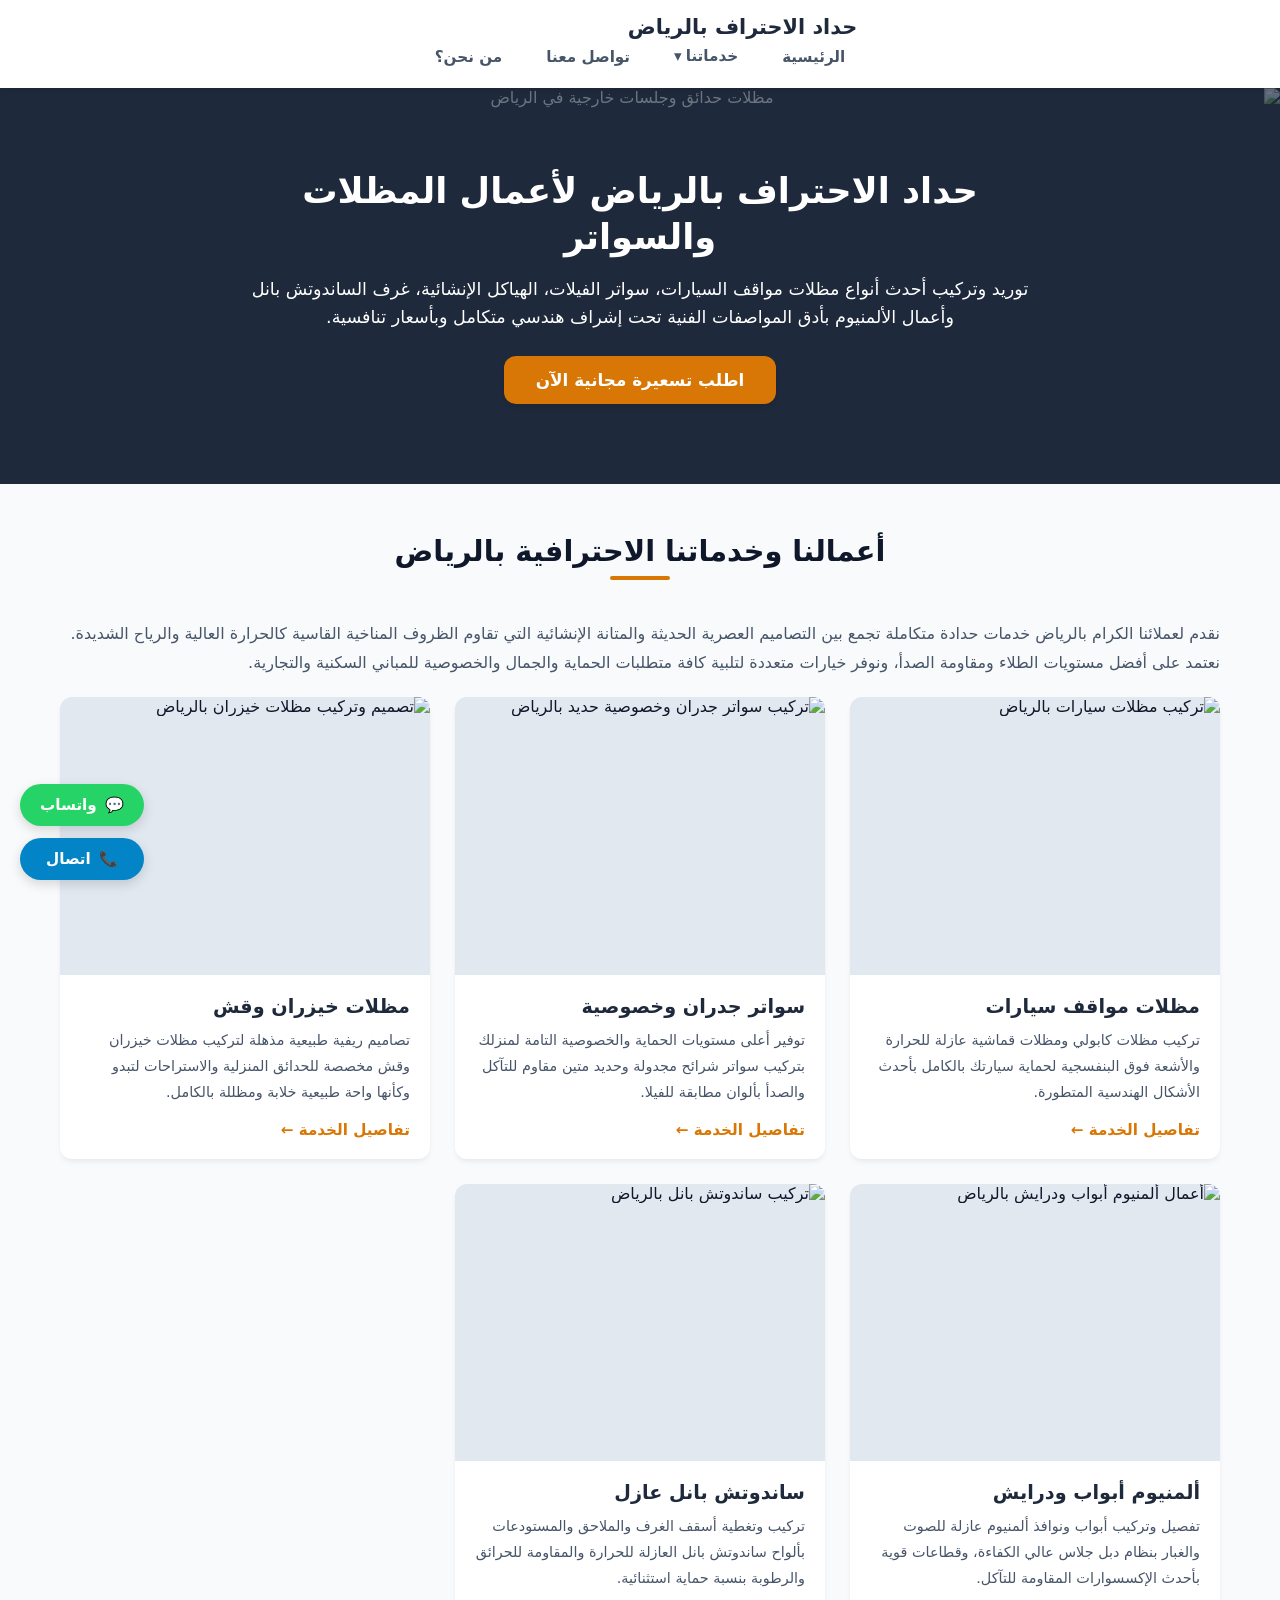
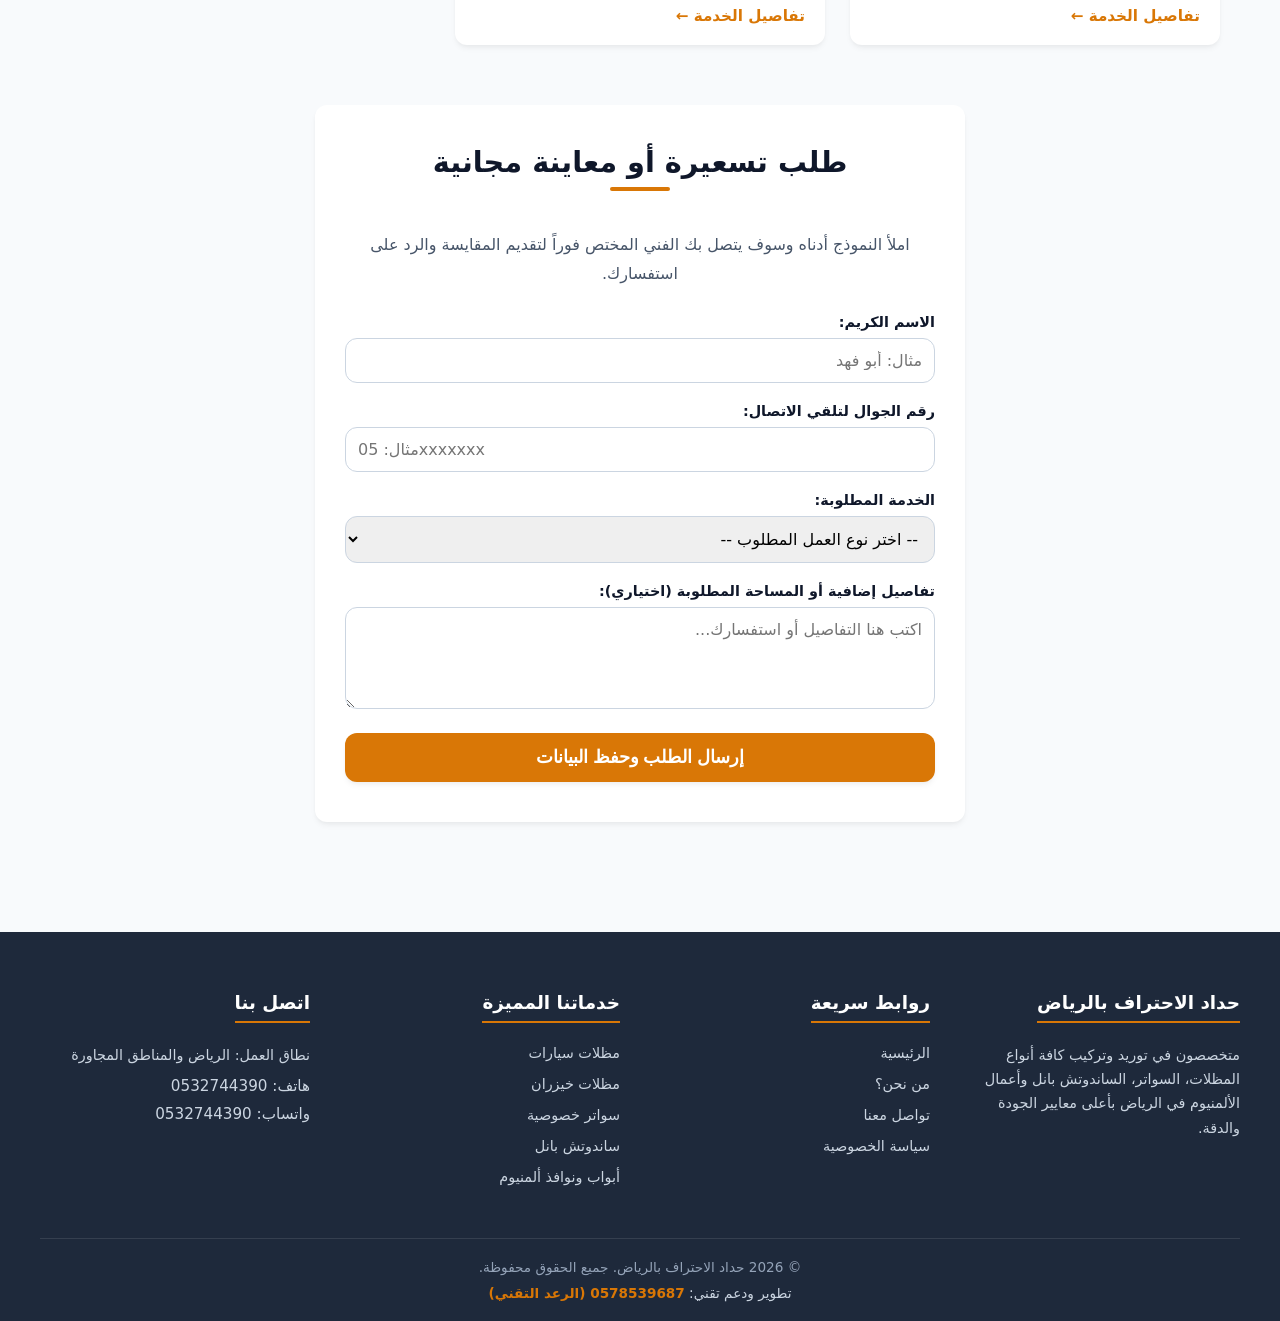
==== index.html @ 446ab814 "Add initial HTML structure for the website" ====
<!DOCTYPE html>
<html lang="ar" dir="rtl">
<head>
  <meta charset="UTF-8">
  <meta name="viewport" content="width=device-width, initial-scale=1.0">
  <title>حداد مظلات وسواتر بالرياض | حداد الاحتراف 0532744390</title>
  <meta name="description" content="ورشة حدادة ممتازة بالرياض لتركيب مظلات مواقف سيارات، سواتر منزلية خصوصية، غرف ساندوتش بانل عازلة، مظلات خيزران، وأبواب ونوافذ ألمنيوم بأعلى دقة وأفضل سعر.">
  <meta name="keywords" content="حداد الرياض، مظلات سيارات الرياض، سواتر حديد، ساندوتش بانل، مظلات خيزران، ألمنيوم أبواب ودرايش">
  <link rel="canonical" href="https://username.github.io/repo/index.html">

  <!-- Open Graph / Facebook / WhatsApp Preview -->
  <meta property="og:type" content="website">
  <meta property="og:url" content="https://username.github.io/repo/index.html">
  <meta property="og:title" content="حداد مظلات وسواتر بالرياض | حداد الاحتراف">
  <meta property="og:description" content="أفضل أعمال الحدادة والمظلات والسواتر والساندوتش بانل والألمنيوم بالرياض. جودة عالية ودقة في التنفيذ.">
  <meta property="og:image" content="https://blogger.googleusercontent.com/img/b/R29vZ2xl/AVvXsEicVcRnJ5tHE3HrqA3tZCUbgij1y0FhavCdJb2UL4YnWi7yUu3G5_tFubu9t6LJ2hLo9Jod3-TZfb2cmRbkGDurKvfjVVYWJlJoYGZ9ee7MnBGXQr-aZbkO-k1EHpmfOKwNwZyV38rxga_sb0aejjXDEgnIMYjsKr5zSPOZnA66pkUMCO7olOtJZHOkECM/s1200-rw/WhatsApp%20Image%202026-05-04%20at%201.09.10%20AM%20%281%29.jpeg">

  <!-- Main StyleSheet -->
  <link rel="stylesheet" href="style.css">

  <!-- LocalBusiness Schema (JSON-LD) -->
  <script type="application/ld+json">
  {
    "@context": "https://schema.org",
    "@type": "LocalBusiness",
    "name": "حداد الاحتراف بالرياض",
    "image": "https://blogger.googleusercontent.com/img/b/R29vZ2xl/AVvXsEicVcRnJ5tHE3HrqA3tZCUbgij1y0FhavCdJb2UL4YnWi7yUu3G5_tFubu9t6LJ2hLo9Jod3-TZfb2cmRbkGDurKvfjVVYWJlJoYGZ9ee7MnBGXQr-aZbkO-k1EHpmfOKwNwZyV38rxga_sb0aejjXDEgnIMYjsKr5zSPOZnA66pkUMCO7olOtJZHOkECM/s1200-rw/WhatsApp%20Image%202026-05-04%20at%201.09.10%20AM%20%281%29.jpeg",
    "telephone": "+966532744390",
    "priceRange": "$$",
    "address": {
      "@type": "PostalAddress",
      "addressLocality": "الرياض",
      "addressRegion": "منطقة الرياض",
      "addressCountry": "SA"
    },
    "geo": {
      "@type": "GeoCoordinates",
      "latitude": "24.7136",
      "longitude": "46.6753"
    },
    "areaServed": {
      "@type": "AdministrativeArea",
      "name": "الرياض"
    }
  }
  </script>
</head>
<body>

  <!-- Dynamic Header Area -->
  <header id="globalHeader"></header>

  <!-- Hero Banner Area -->
  <section class="hero-section" aria-label="مقدمة الموقع">
    <img src="https://blogger.googleusercontent.com/img/b/R29vZ2xl/AVvXsEicVcRnJ5tHE3HrqA3tZCUbgij1y0FhavCdJb2UL4YnWi7yUu3G5_tFubu9t6LJ2hLo9Jod3-TZfb2cmRbkGDurKvfjVVYWJlJoYGZ9ee7MnBGXQr-aZbkO-k1EHpmfOKwNwZyV38rxga_sb0aejjXDEgnIMYjsKr5zSPOZnA66pkUMCO7olOtJZHOkECM/s1200-rw/WhatsApp%20Image%202026-05-04%20at%201.09.10%20AM%20%281%29.jpeg" 
         alt="مظلات حدائق وجلسات خارجية في الرياض" 
         class="hero-bg" 
         width="1200" 
         height="600" 
         loading="eager">
    <div class="hero-content">
      <h1>حداد الاحتراف بالرياض لأعمال المظلات والسواتر</h1>
      <p>توريد وتركيب أحدث أنواع مظلات مواقف السيارات، سواتر الفيلات، الهياكل الإنشائية، غرف الساندوتش بانل وأعمال الألمنيوم بأدق المواصفات الفنية تحت إشراف هندسي متكامل وبأسعار تنافسية.</p>
      <a href="tel:0532744390" class="btn-primary" aria-label="اتصل بنا الآن للاستشارة المجانية">اطلب تسعيرة مجانية الآن</a>
    </div>
  </section>

  <!-- Main Page Content wrapper -->
  <main>
    <section aria-label="نبذة عن الخدمات">
      <h2 class="section-title">أعمالنا وخدماتنا الاحترافية بالرياض</h2>
      <p>نقدم لعملائنا الكرام بالرياض خدمات حدادة متكاملة تجمع بين التصاميم العصرية الحديثة والمتانة الإنشائية التي تقاوم الظروف المناخية القاسية كالحرارة العالية والرياح الشديدة. نعتمد على أفضل مستويات الطلاء ومقاومة الصدأ، ونوفر خيارات متعددة لتلبية كافة متطلبات الحماية والجمال والخصوصية للمباني السكنية والتجارية.</p>

      <!-- Services Grid Cards Map with Optimized Blogger Images (s800-rw WebP) -->
      <div class="grid-layout">
        
        <!-- Card 1: مظلات سيارات -->
        <article class="card">
          <div class="card-img-wrapper">
            <img src="https://blogger.googleusercontent.com/img/b/R29vZ2xl/AVvXsEgsOG2KDYG-My3yoOGenmD4yxMUEUgZ1ZJBaYxWRZS_DFXNjqT_b5rqPu75Rm_0cSB8e-st9qBF-ctsffbCn-qYE8DgkbH2OnBVKuwOePxWJuflEyHG7mo7s3HxYrCEf5y0KagaCpmiGTs6b3q4PUy1lE4o3eP8G-5dgCKanQKdhTTRZmmGI4h8K5Bmr-s/s800-rw/IMG-20231016-WA0030.jpg" 
                 alt="تركيب مظلات سيارات بالرياض" 
                 width="400" 
                 height="300" 
                 loading="lazy">
          </div>
          <div class="card-content">
            <h3>مظلات مواقف سيارات</h3>
            <p>تركيب مظلات كابولي ومظلات قماشية عازلة للحرارة والأشعة فوق البنفسجية لحماية سيارتك بالكامل بأحدث الأشكال الهندسية المتطورة.</p>
            <a href="car-parking-umbrellas.html" class="card-link" aria-label="المزيد عن مظلات مواقف السيارات">تفاصيل الخدمة &larr;</a>
          </div>
        </article>

        <!-- Card 2: سواتر حديد وخصوصية -->
        <article class="card">
          <div class="card-img-wrapper">
            <img src="https://blogger.googleusercontent.com/img/b/R29vZ2xl/AVvXsEhgM2WPPKMDNv37hw3mL-udqmKG1d6dh7rwqcCAPONHyM6bBms2x4NbfPhng1o5jCt8JAfkmoWNdZaeef60w6U12tWw9ynE0mdtoCbKHDIbgFN4NThIsa0pxPaDZ0SHs8HU3d7FHqGkcPeiRfI5ZRQvuTK7RxPDLirE3Wzg5KVnKbLUecMHrNzKFQ0bmac/s800-rw/IMG-20240222-WA0014.jpg" 
                 alt="تركيب سواتر جدران وخصوصية حديد بالرياض" 
                 width="400" 
                 height="300" 
                 loading="lazy">
          </div>
          <div class="card-content">
            <h3>سواتر جدران وخصوصية</h3>
            <p>توفير أعلى مستويات الحماية والخصوصية التامة لمنزلك بتركيب سواتر شرائح مجدولة وحديد متين مقاوم للتآكل والصدأ بألوان مطابقة للفيلا.</p>
            <a href="privacy-screens.html" class="card-link" aria-label="المزيد عن سواتر الجدران والخصوصية">تفاصيل الخدمة &larr;</a>
          </div>
        </article>

        <!-- Card 3: مظلات خيزران وبامبو -->
        <article class="card">
          <div class="card-img-wrapper">
            <img src="https://blogger.googleusercontent.com/img/b/R29vZ2xl/AVvXsEgpVfq5UuMhTrULUQUpwA9gxWo9zAmYrx2qrElhZuFL52GCiTVXMhS9F68ogAY4T62QJyxoZgCpGjmgAbVZjIF8830IJr5sF-yh31b9zqTzztRUeMrxODHwAsYSbGialBe2vZNm5Xvv8FCHBjjnw4jqGXFvhKkSPDG6uTeIBE83DdNkCyxyP1JR1EcozgI/s800-rw/WhatsApp%20Image%202025-12-26%20at%209.45.29%20PM%20%282%29.jpeg" 
                 alt="تصميم وتركيب مظلات خيزران بالرياض" 
                 width="400" 
                 height="300" 
                 loading="lazy">
          </div>
          <div class="card-content">
            <h3>مظلات خيزران وقش</h3>
            <p>تصاميم ريفية طبيعية مذهلة لتركيب مظلات خيزران وقش مخصصة للحدائق المنزلية والاستراحات لتبدو وكأنها واحة طبيعية خلابة ومظللة بالكامل.</p>
            <a href="bamboo-umbrellas.html" class="card-link" aria-label="المزيد عن مظلات الخيزران">تفاصيل الخدمة &larr;</a>
          </div>
        </article>

        <!-- Card 4: ألمنيوم أبواب ودرايش -->
        <article class="card">
          <div class="card-img-wrapper">
            <img src="https://blogger.googleusercontent.com/img/b/R29vZ2xl/AVvXsEgmuuxu_-iEcEg0m6veh1oiq-Gb68wEpZnzvLpC6vJ9zIz-7Rhgjln4-zQSe80Zgrz5UjVthtm46RscLy9PThNTOiXf5cCOxIJimc7wq4JcGBlMiwSAwQfnSN9jXsQgUvXhxGcgRUNc4cTgpUT3QCYogJl_YtGLjvy-xBuJEmIyALCQQo_92i1w0fCISsk/s800-rw/alamonimg1.jpeg" 
                 alt="أعمال ألمنيوم أبواب ودرايش بالرياض" 
                 width="400" 
                 height="300" 
                 loading="lazy">
          </div>
          <div class="card-content">
            <h3>ألمنيوم أبواب ودرايش</h3>
            <p>تفصيل وتركيب أبواب ونوافذ ألمنيوم عازلة للصوت والغبار بنظام دبل جلاس عالي الكفاءة، وقطاعات قوية بأحدث الإكسسوارات المقاومة للتآكل.</p>
            <a href="aluminum-doors-windows.html" class="card-link" aria-label="المزيد عن أعمال الألمنيوم">تفاصيل الخدمة &larr;</a>
          </div>
        </article>

        <!-- Card 5: ساندوتش بانل -->
        <article class="card">
          <div class="card-img-wrapper">
            <img src="https://blogger.googleusercontent.com/img/b/R29vZ2xl/AVvXsEgk03-GDNuICiljSDwaT3OKoVbAMExl_iCqKQ_Z-aDEYs0TupTNFM9AUi-T0q_xCh_bl30jGchKPZ_LKAewGxy-HQYjOXhjCt32ldJU0NkeJlNmvJuue7tXcrmZZA_liWxnJHEqE8Z-HrUKe5ZWumR08wIZtywTozpnNSmkLwpx5j_sv13Vqhum53deBrQ/s800-rw/00000637-PHOTO-2021-04-16-14-01-17.jpg" 
                 alt="تركيب ساندوتش بانل بالرياض" 
                 width="400" 
                 height="300" 
                 loading="lazy">
          </div>
          <div class="card-content">
            <h3>ساندوتش بانل عازل</h3>
            <p>تركيب وتغطية أسقف الغرف والملاحق والمستودعات بألواح ساندوتش بانل العازلة للحرارة والمقاومة للحرائق والرطوبة بنسبة حماية استثنائية.</p>
            <a href="sandwich-panels.html" class="card-link" aria-label="المزيد عن ساندوتش بانل">تفاصيل الخدمة &larr;</a>
          </div>
        </article>

      </div>
    </section>

    <!-- Web3Forms Highly Accessible Interactive Conversion Lead Form -->
    <section class="form-section" aria-label="اتصل بنا">
      <h2 class="section-title">طلب تسعيرة أو معاينة مجانية</h2>
      <p style="text-align: center; margin-bottom: 25px;">املأ النموذج أدناه وسوف يتصل بك الفني المختص فوراً لتقديم المقايسة والرد على استفسارك.</p>
      
      <form class="contact-form-element" action="https://api.web3forms.com/submit" method="POST">
        <!-- Hidden access key auto-injected by Centralized Controller if missing -->
        <input type="hidden" name="access_key" value="532744390">
        <input type="hidden" name="subject" value="طلب معاينة جديد من موقع حداد الاحتراف">
        <input type="checkbox" name="botcheck" class="hidden-field" style="display: none;">

        <div class="form-group">
          <label for="userName">الاسم الكريم:</label>
          <input type="text" id="userName" name="name" class="form-control" placeholder="مثال: أبو فهد" required aria-required="true">
        </div>

        <div class="form-group">
          <label for="userPhone">رقم الجوال لتلقي الاتصال:</label>
          <input type="tel" id="userPhone" name="phone" class="form-control" placeholder="مثال: 05xxxxxxx" required aria-required="true" pattern="^(05|009665|9665)([0-9]{8})$">
        </div>

        <div class="form-group">
          <label for="serviceType">الخدمة المطلوبة:</label>
          <select id="serviceType" name="service" class="form-control" required aria-required="true">
            <option value="" disabled selected>-- اختر نوع العمل المطلوب --</option>
            <option value="مظلات سيارات">مظلات مواقف سيارات</option>
            <option value="مظلات خيزران">مظلات خيزران وقش</option>
            <option value="سواتر خصوصية">سواتر جدران وخصوصية</option>
            <option value="ألمنيوم">ألمنيوم أبواب ودرايش</option>
            <option value="ساندوتش بانل">ساندوتش بانل عازل</option>
            <option value="أخرى">أعمال حدادة أخرى</option>
          </select>
        </div>

        <div class="form-group">
          <label for="userMessage">تفاصيل إضافية أو المساحة المطلوبة (اختياري):</label>
          <textarea id="userMessage" name="message" class="form-control" rows="4" placeholder="اكتب هنا التفاصيل أو استفسارك..."></textarea>
        </div>

        <button type="submit" class="btn-submit">إرسال الطلب وحفظ البيانات</button>
      </form>
    </section>
  </main>

  <!-- Dynamic Footer Area -->
  <div id="globalFooter"></div>

  <!-- Dynamic Centralized JavaScript Controller -->
  <script src="script.js"></script>
</body>
</html>
---- style.css ----
/* --- CSS VARIABLES & THEME SETUP (Slate & Gold Metal Theme) --- */
:root {
  --primary-color: #1e293b;   /* رمادي حديدي داكن وراقي */
  --secondary-color: #d97706; /* لون أمبر ذهبي دافئ للتحويلات والأزرار التفاعلية */
  --dark-color: #0f172a;      /* لون النصوص الأساسي الداكن */
  --light-color: #f8fafc;     /* الخلفية الفاتحة المريحة للعين */
  --white: #ffffff;
  --text-gray: #475569;
  --transition-fast: 0.25s ease-in-out;
  --border-radius: 12px;
  --box-shadow: 0 4px 6px -1px rgba(0, 0, 0, 0.05), 0 2px 4px -1px rgba(0, 0, 0, 0.03);
}

/* --- BASE STYLE & RESET --- */
* {
  box-sizing: border-box;
  margin: 0;
  padding: 0;
}

html {
  scroll-behavior: smooth;
  font-family: system-ui, -apple-system, BlinkMacSystemFont, "Segoe UI", Roboto, "Helvetica Neue", Arial, sans-serif;
  direction: rtl;
  background-color: var(--light-color);
  color: var(--dark-color);
}

/* --- CLS PREVENTION (حجز مساحة الهيدر لفتح الصفحة مسبقة الارتفاع) --- */
#globalHeader {
  display: block;
  min-height: 75px; 
  background-color: var(--white);
  box-shadow: var(--box-shadow);
  position: sticky;
  top: 0;
  z-index: 1000;
}

/* --- NAVIGATION BAR --- */
.nav-bar {
  display: flex;
  align-items: center;
  justify-content: space-around;
  padding: 15px 20px;
  max-width: 1200px;
  margin: 0 auto;
}

.nav-logo {
  font-size: 1.3rem;
  font-weight: 800;
  color: var(--primary-color);
  text-decoration: none;
  white-space: nowrap;
}

/* NAVIGATION LINKS */
.nav-links {
  display: flex;
  list-style: none;
  gap: 20px;
  align-items: center;
}

.nav-links a {
  text-decoration: none;
  color: var(--text-gray);
  font-weight: 600;
  font-size: 0.95rem;
  transition: color var(--transition-fast);
  padding: 8px 12px;
}

.nav-links a:hover,
.nav-links a:focus {
  color: var(--secondary-color);
}

/* Hamburger menu button for mobile rendering */
.menu-toggle {
  display: none;
  flex-direction: column;
  justify-content: space-between;
  width: 24px;
  height: 18px;
  background: transparent;
  border: none;
  cursor: pointer;
  padding: 0;
}

.menu-toggle .bar {
  width: 100%;
  height: 3px;
  background-color: var(--primary-color);
  border-radius: 2px;
  transition: all var(--transition-fast);
}

/* --- ACCESSIBLE DROPDOWN --- */
.dropdown {
  position: relative;
}

.dropdown-trigger {
  background: transparent;
  border: none;
  font-family: inherit;
  font-size: 0.95rem;
  font-weight: 600;
  color: var(--text-gray);
  cursor: pointer;
  padding: 8px 12px;
  display: flex;
  align-items: center;
  gap: 4px;
}

.dropdown-trigger:hover,
.dropdown-trigger:focus {
  color: var(--secondary-color);
}

.dropdown-content {
  display: none;
  position: absolute !important;
  top: 100%;
  right: 0 !important;
  left: auto !important;
  background-color: var(--white);
  min-width: 220px;
  box-shadow: 0 10px 15px -3px rgba(0, 0, 0, 0.1);
  border-radius: var(--border-radius);
  z-index: 1010;
  list-style: none;
  padding: 8px 0;
  border: 1px solid rgba(0, 0, 0, 0.05);
}

.dropdown-content li a {
  display: block;
  padding: 10px 16px;
  color: var(--dark-color);
  font-size: 0.9rem;
  transition: background var(--transition-fast);
}

.dropdown-content li a:hover {
  background-color: var(--light-color);
  color: var(--secondary-color);
}

/* --- HERO BANNER --- */
.hero-section {
  position: relative;
  background-color: var(--primary-color);
  color: var(--white);
  padding: 80px 20px;
  text-align: center;
  overflow: hidden;
}

.hero-bg {
  position: absolute;
  top: 0;
  left: 0;
  width: 100%;
  height: 100%;
  object-fit: cover;
  opacity: 0.35;
  z-index: 1;
}

.hero-content {
  position: relative;
  z-index: 2;
  max-width: 800px;
  margin: 0 auto;
}

.hero-content h1 {
  font-size: 2.2rem;
  font-weight: 800;
  margin-bottom: 15px;
  line-height: 1.3;
}

.hero-content p {
  font-size: 1.1rem;
  line-height: 1.6;
  margin-bottom: 25px;
}

/* --- BUTTONS --- */
.btn-primary {
  display: inline-block;
  background-color: var(--secondary-color);
  color: var(--white);
  padding: 14px 32px;
  border-radius: var(--border-radius);
  text-decoration: none;
  font-weight: bold;
  font-size: 1.05rem;
  box-shadow: var(--box-shadow);
  transition: transform var(--transition-fast), background var(--transition-fast);
}

.btn-primary:hover {
  background-color: #b45309;
  transform: translateY(-2px);
}

/* --- MAIN SECTIONS LAYOUT --- */
main {
  max-width: 1200px;
  margin: 0 auto;
  padding: 50px 20px;
}

main p {
  line-height: 1.8 !important;
  color: var(--text-gray);
  margin-bottom: 15px;
}

/* --- SERVICES GALLERY & CARDS --- */
.section-title {
  text-align: center;
  font-size: 1.8rem;
  font-weight: 800;
  margin-bottom: 40px;
  position: relative;
  padding-bottom: 12px;
}

.section-title::after {
  content: '';
  position: absolute;
  bottom: 0;
  left: 50%;
  transform: translateX(-50%);
  width: 60px;
  height: 4px;
  background-color: var(--secondary-color);
  border-radius: 2px;
}

.grid-layout {
  display: grid;
  grid-template-columns: repeat(auto-fit, minmax(280px, 1fr));
  gap: 25px;
  margin-top: 20px;
}

.card {
  background-color: var(--white);
  border-radius: var(--border-radius);
  overflow: hidden;
  box-shadow: var(--box-shadow);
  transition: transform var(--transition-fast);
  display: flex;
  flex-direction: column;
}

.card:hover {
  transform: translateY(-5px);
}

.card-img-wrapper {
  width: 100%;
  aspect-ratio: 4 / 3;
  overflow: hidden;
  background-color: #e2e8f0;
}

.card img {
  width: 100%;
  height: 100%;
  object-fit: cover;
  transition: transform 0.3s ease;
}

.card:hover img {
  transform: scale(1.05);
}

.card-content {
  padding: 20px;
  flex-grow: 1;
  display: flex;
  flex-direction: column;
  justify-content: space-between;
}

.card-content h3 {
  font-size: 1.2rem;
  margin-bottom: 10px;
  color: var(--primary-color);
}

.card-content p {
  font-size: 0.9rem;
  color: var(--text-gray);
  line-height: 1.6;
  margin-bottom: 15px;
}

.card-link {
  color: var(--secondary-color);
  text-decoration: none;
  font-weight: bold;
  font-size: 0.95rem;
  align-self: flex-start;
}

.card-link:hover {
  text-decoration: underline;
}

/* --- CONVERSION CONTACT FORM --- */
.form-section {
  background-color: var(--white);
  padding: 40px 30px;
  border-radius: var(--border-radius);
  box-shadow: var(--box-shadow);
  max-width: 650px;
  margin: 60px auto 0 auto;
}

.form-group {
  margin-bottom: 20px;
}

.form-group label {
  display: block;
  font-weight: 600;
  margin-bottom: 8px;
  font-size: 0.9rem;
}

.form-control {
  width: 100%;
  padding: 12px;
  border: 1px solid #cbd5e1;
  border-radius: var(--border-radius);
  font-family: inherit;
  font-size: 1rem;
  outline: none;
  transition: border-color var(--transition-fast);
}

.form-control:focus {
  border-color: var(--secondary-color);
}

.btn-submit {
  width: 100%;
  padding: 14px;
  background-color: var(--secondary-color);
  color: var(--white);
  border: none;
  border-radius: var(--border-radius);
  font-size: 1.1rem;
  font-weight: bold;
  cursor: pointer;
  box-shadow: var(--box-shadow);
  transition: background var(--transition-fast);
}

.btn-submit:hover {
  background-color: #b45309;
}

/* --- FLOATING ACTIONS --- */
.floating-actions {
  position: fixed;
  bottom: 20px;
  left: 20px;
  display: flex;
  flex-direction: column;
  gap: 12px;
  z-index: 1000;
}

.btn-float {
  display: flex;
  align-items: center;
  justify-content: center;
  gap: 8px;
  padding: 12px 20px;
  border-radius: 50px;
  color: var(--white);
  text-decoration: none;
  font-weight: bold;
  font-size: 0.95rem;
  box-shadow: 0 4px 12px rgba(0, 0, 0, 0.15);
  transition: transform var(--transition-fast);
}

.btn-float:hover {
  transform: scale(1.05);
}

.btn-whatsapp {
  background-color: #25d366;
}

.btn-call {
  background-color: #0284c7;
}

.btn-back-to-top {
  width: 45px;
  height: 45px;
  border-radius: 50%;
  background-color: var(--primary-color);
  color: var(--white);
  border: none;
  cursor: pointer;
  display: flex;
  align-items: center;
  justify-content: center;
  font-size: 1.2rem;
  box-shadow: var(--box-shadow);
  transition: background var(--transition-fast);
}

.btn-back-to-top:hover {
  background-color: var(--secondary-color);
}

/* --- FOOTER DESIGN --- */
.site-footer {
  background-color: var(--primary-color);
  color: var(--white);
  padding: 60px 20px 20px 20px;
  margin-top: 60px;
}

.footer-container {
  max-width: 1200px;
  margin: 0 auto;
  display: grid;
  grid-template-columns: repeat(auto-fit, minmax(220px, 1fr));
  gap: 40px;
}

.footer-column h3 {
  font-size: 1.15rem;
  margin-bottom: 20px;
  border-bottom: 2px solid var(--secondary-color);
  padding-bottom: 8px;
  display: inline-block;
}

.footer-column p {
  color: #cbd5e1;
  font-size: 0.9rem;
  line-height: 1.7;
}

.footer-column ul {
  list-style: none;
}

.footer-column ul li {
  margin-bottom: 12px;
}

.footer-column ul li a {
  color: #cbd5e1;
  text-decoration: none;
  font-size: 0.9rem;
  transition: color var(--transition-fast);
}

.footer-column ul li a:hover {
  color: var(--secondary-color);
}

.footer-phone, .footer-whatsapp {
  display: block;
  color: #cbd5e1;
  text-decoration: none;
  margin-top: 10px;
  font-size: 0.95rem;
}

.footer-bottom {
  max-width: 1200px;
  margin: 40px auto 0 auto;
  padding-top: 20px;
  border-top: 1px solid rgba(255, 255, 255, 0.1);
  text-align: center;
  font-size: 0.85rem;
  color: #94a3b8;
}

.developer-text {
  margin-top: 10px;
  font-size: 0.85rem;
  color: #cbd5e1 !important; /* لون تباين واضح لتجاوز اختبارات الوصول Accessibility */
}

.developer-text a {
  color: var(--secondary-color);
  text-decoration: none;
  font-weight: bold;
}

/* --- RESPONSIVE MEDIA QUERIES (Mobile-First Override) --- */
@media (max-width: 768px) {
  .menu-toggle {
    display: flex;
  }

  .nav-links {
    display: none;
    flex-direction: column;
    position: absolute;
    top: 100%;
    left: 0;
    width: 100%;
    background-color: var(--white);
    padding: 20px;
    box-shadow: 0 10px 15px -3px rgba(0, 0, 0, 0.1);
    z-index: 999;
    gap: 15px;
  }

  .nav-links.active {
    display: flex;
  }

  .dropdown-content {
    position: static !important;
    box-shadow: none;
    border: none;
    background-color: var(--light-color);
    width: 100%;
    padding: 10px 0;
  }

  .hero-content h1 {
    font-size: 1.7rem;
  }

  .hero-content p {
    font-size: 0.95rem;
  }
}
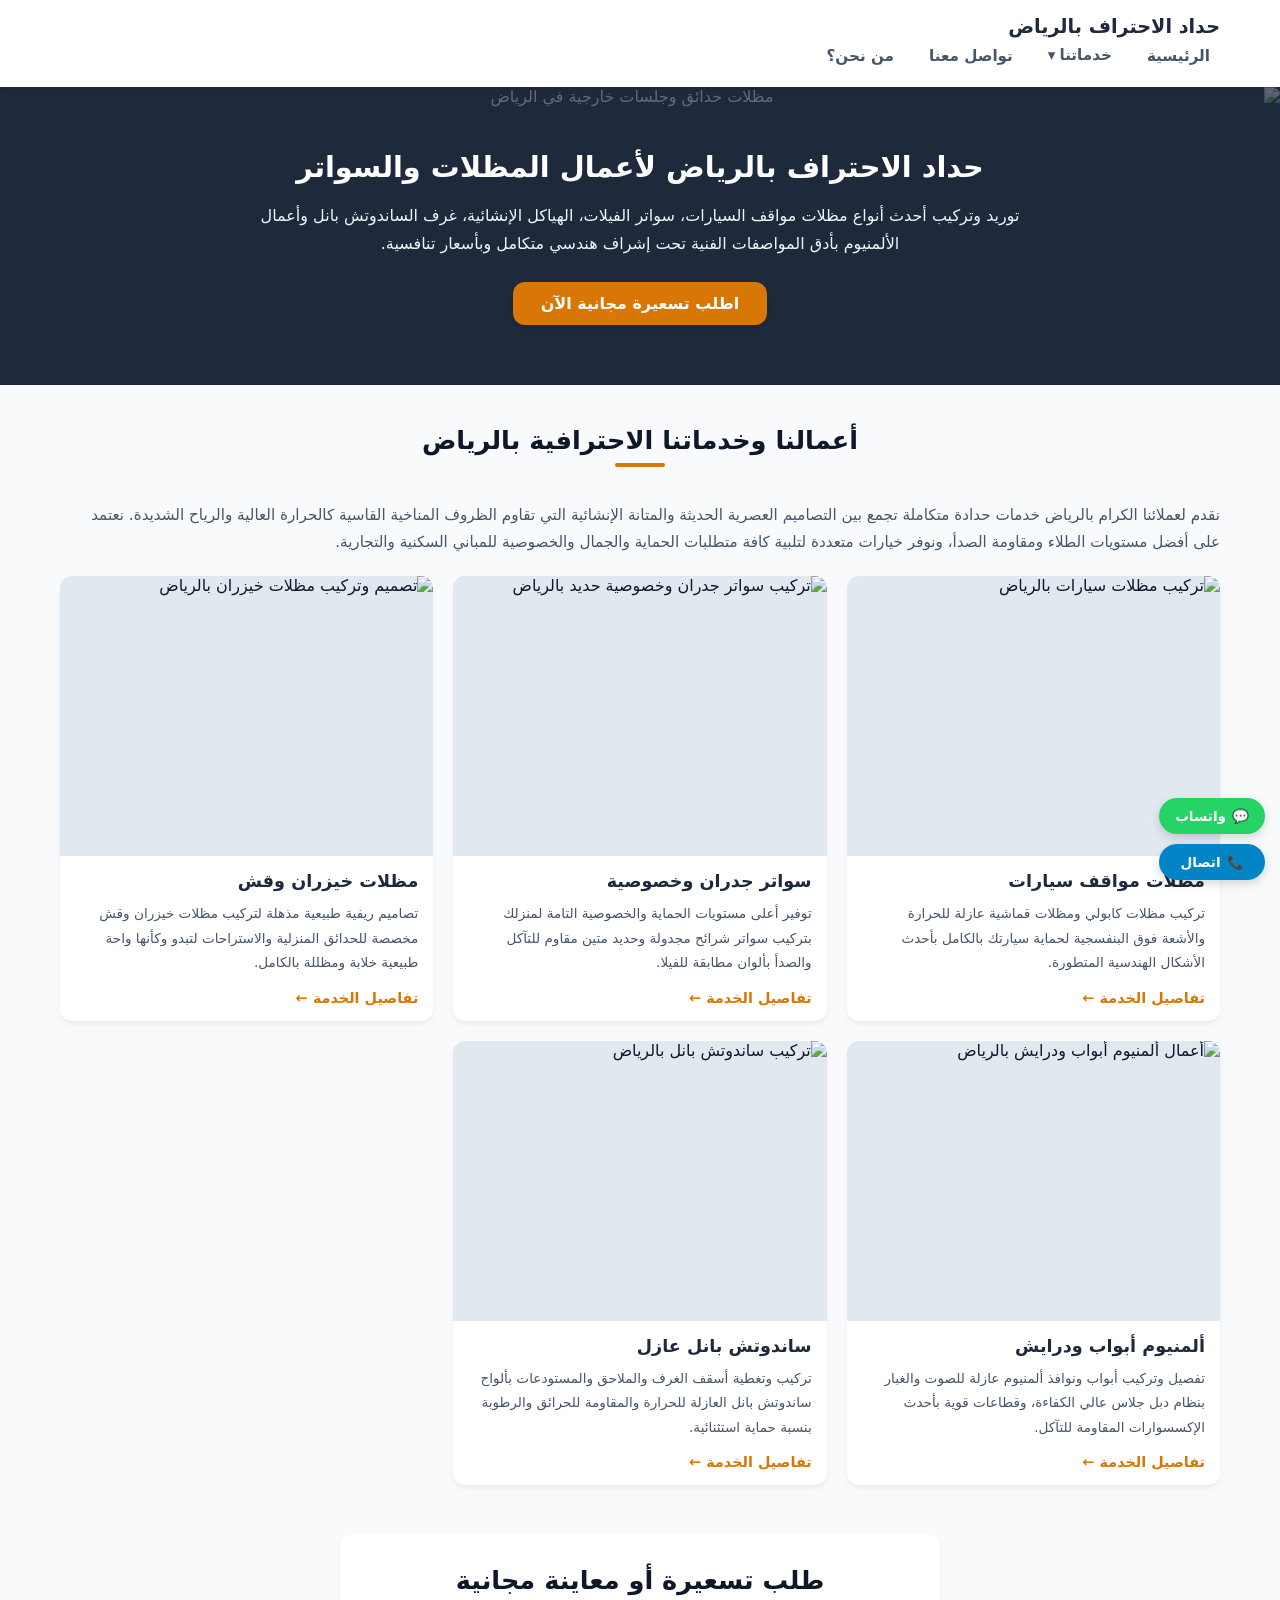
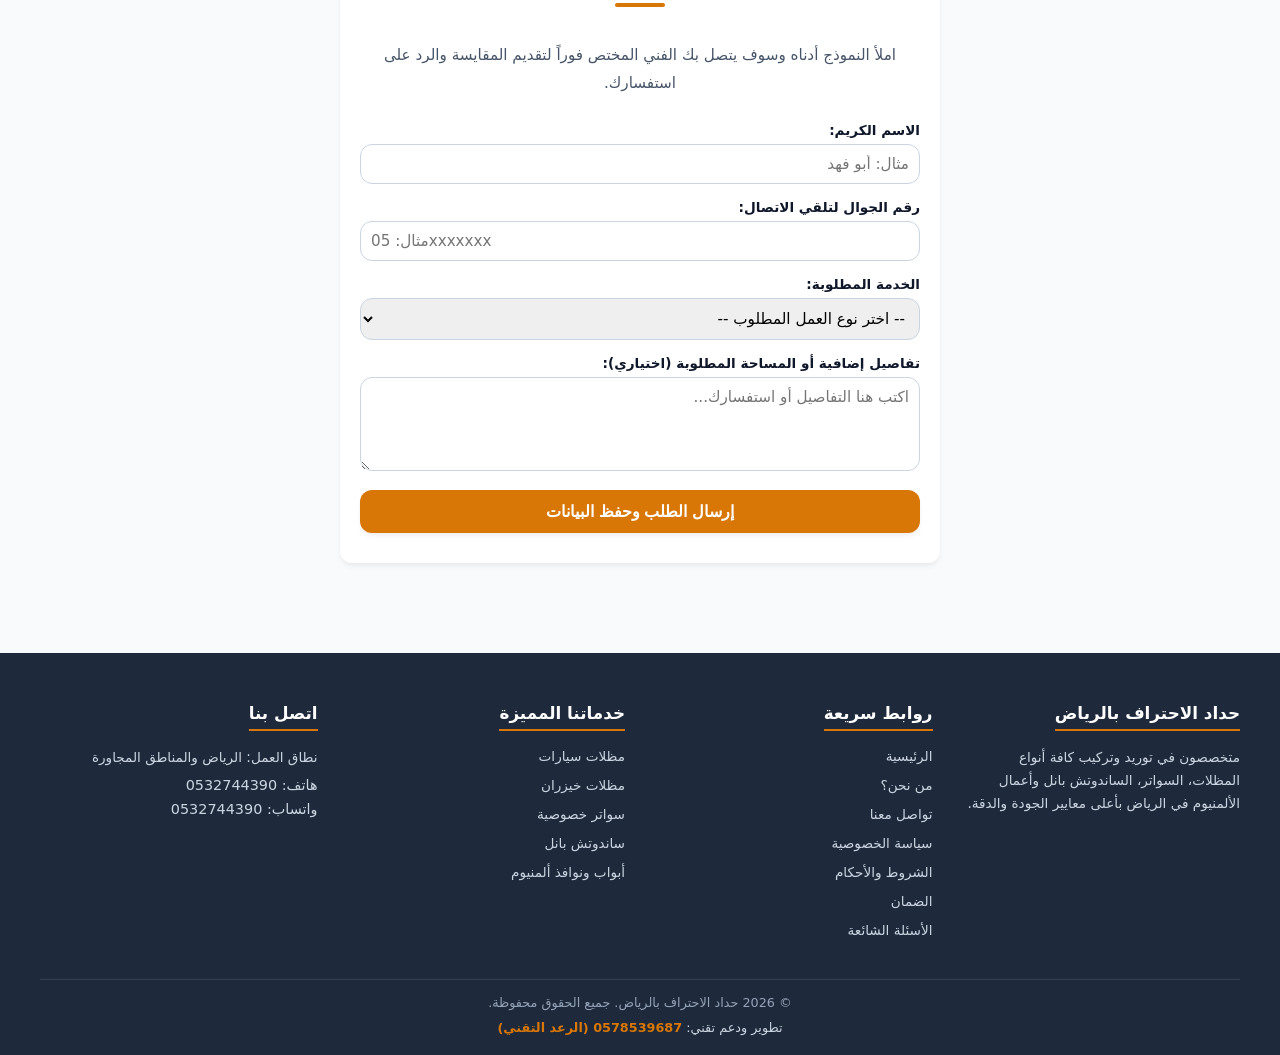
==== commit 96322185: "Update viewport meta tag and fix HTML closing tag" ====
--- a/index.html
+++ b/index.html
@@ -2,7 +2,7 @@
 <html lang="ar" dir="rtl">
 <head>
   <meta charset="UTF-8">
-  <meta name="viewport" content="width=device-width, initial-scale=1.0">
+  <meta name="viewport" content="width=device-width, initial-scale=1.0, maximum-scale=5.0, user-scalable=yes">
   <title>حداد مظلات وسواتر بالرياض | حداد الاحتراف 0532744390</title>
   <meta name="description" content="ورشة حدادة ممتازة بالرياض لتركيب مظلات مواقف سيارات، سواتر منزلية خصوصية، غرف ساندوتش بانل عازلة، مظلات خيزران، وأبواب ونوافذ ألمنيوم بأعلى دقة وأفضل سعر.">
   <meta name="keywords" content="حداد الرياض، مظلات سيارات الرياض، سواتر حديد، ساندوتش بانل، مظلات خيزران، ألمنيوم أبواب ودرايش">
--- a/style.css
+++ b/style.css
@@ -11,22 +11,34 @@
   --box-shadow: 0 4px 6px -1px rgba(0, 0, 0, 0.05), 0 2px 4px -1px rgba(0, 0, 0, 0.03);
 }
 
-/* --- BASE STYLE & RESET --- */
+/* --- MOBILE-FIRST RESPONSIVE RESET (قواعد حاسمة لمنع التضخم والاهتزاز) --- */
 * {
   box-sizing: border-box;
   margin: 0;
   padding: 0;
 }
 
+html, body {
+  max-width: 100% !important;
+  overflow-x: hidden !important; /* يمنع أي انزياح أو ظهور شريط تمرير أفقي على الجوال */
+  -webkit-text-size-adjust: 100%; /* يمنع متصفحات آبل من تكبير الخطوط تلقائياً */
+  background-color: var(--light-color);
+  color: var(--dark-color);
+}
+
+img, video, svg {
+  max-width: 100% !important; /* إجبار الصور على البقاء داخل نطاق الشاشة مهما كان مقاسها الأصلي */
+  height: auto !important;
+  display: block;
+}
+
 html {
   scroll-behavior: smooth;
   font-family: system-ui, -apple-system, BlinkMacSystemFont, "Segoe UI", Roboto, "Helvetica Neue", Arial, sans-serif;
   direction: rtl;
-  background-color: var(--light-color);
-  color: var(--dark-color);
-}
-
-/* --- CLS PREVENTION (حجز مساحة الهيدر لفتح الصفحة مسبقة الارتفاع) --- */
+}
+
+/* --- CLS PREVENTION & HEADER --- */
 #globalHeader {
   display: block;
   min-height: 75px; 
@@ -35,20 +47,22 @@
   position: sticky;
   top: 0;
   z-index: 1000;
+  width: 100%;
 }
 
 /* --- NAVIGATION BAR --- */
 .nav-bar {
   display: flex;
   align-items: center;
-  justify-content: space-around;
+  justify-content: space-between;
   padding: 15px 20px;
   max-width: 1200px;
   margin: 0 auto;
+  width: 100%;
 }
 
 .nav-logo {
-  font-size: 1.3rem;
+  font-size: 1.2rem;
   font-weight: 800;
   color: var(--primary-color);
   text-decoration: none;
@@ -59,7 +73,7 @@
 .nav-links {
   display: flex;
   list-style: none;
-  gap: 20px;
+  gap: 15px;
   align-items: center;
 }
 
@@ -69,7 +83,7 @@
   font-weight: 600;
   font-size: 0.95rem;
   transition: color var(--transition-fast);
-  padding: 8px 12px;
+  padding: 8px 10px;
 }
 
 .nav-links a:hover,
@@ -88,6 +102,7 @@
   border: none;
   cursor: pointer;
   padding: 0;
+  z-index: 1001;
 }
 
 .menu-toggle .bar {
@@ -111,7 +126,7 @@
   font-weight: 600;
   color: var(--text-gray);
   cursor: pointer;
-  padding: 8px 12px;
+  padding: 8px 10px;
   display: flex;
   align-items: center;
   gap: 4px;
@@ -129,7 +144,7 @@
   right: 0 !important;
   left: auto !important;
   background-color: var(--white);
-  min-width: 220px;
+  min-width: 200px;
   box-shadow: 0 10px 15px -3px rgba(0, 0, 0, 0.1);
   border-radius: var(--border-radius);
   z-index: 1010;
@@ -156,19 +171,20 @@
   position: relative;
   background-color: var(--primary-color);
   color: var(--white);
-  padding: 80px 20px;
+  padding: 60px 20px;
   text-align: center;
   overflow: hidden;
+  width: 100%;
 }
 
 .hero-bg {
   position: absolute;
   top: 0;
   left: 0;
-  width: 100%;
-  height: 100%;
+  width: 100% !important;
+  height: 100% !important;
   object-fit: cover;
-  opacity: 0.35;
+  opacity: 0.3;
   z-index: 1;
 }
 
@@ -180,16 +196,17 @@
 }
 
 .hero-content h1 {
-  font-size: 2.2rem;
+  font-size: 1.8rem;
   font-weight: 800;
   margin-bottom: 15px;
-  line-height: 1.3;
+  line-height: 1.4;
 }
 
 .hero-content p {
-  font-size: 1.1rem;
-  line-height: 1.6;
+  font-size: 1rem;
+  line-height: 1.7;
   margin-bottom: 25px;
+  color: #f1f5f9;
 }
 
 /* --- BUTTONS --- */
@@ -197,11 +214,11 @@
   display: inline-block;
   background-color: var(--secondary-color);
   color: var(--white);
-  padding: 14px 32px;
+  padding: 12px 28px;
   border-radius: var(--border-radius);
   text-decoration: none;
   font-weight: bold;
-  font-size: 1.05rem;
+  font-size: 1rem;
   box-shadow: var(--box-shadow);
   transition: transform var(--transition-fast), background var(--transition-fast);
 }
@@ -215,21 +232,23 @@
 main {
   max-width: 1200px;
   margin: 0 auto;
-  padding: 50px 20px;
+  padding: 40px 20px;
+  width: 100%;
 }
 
 main p {
   line-height: 1.8 !important;
   color: var(--text-gray);
   margin-bottom: 15px;
+  font-size: 0.95rem;
 }
 
 /* --- SERVICES GALLERY & CARDS --- */
 .section-title {
   text-align: center;
-  font-size: 1.8rem;
+  font-size: 1.6rem;
   font-weight: 800;
-  margin-bottom: 40px;
+  margin-bottom: 35px;
   position: relative;
   padding-bottom: 12px;
 }
@@ -240,7 +259,7 @@
   bottom: 0;
   left: 50%;
   transform: translateX(-50%);
-  width: 60px;
+  width: 50px;
   height: 4px;
   background-color: var(--secondary-color);
   border-radius: 2px;
@@ -249,8 +268,9 @@
 .grid-layout {
   display: grid;
   grid-template-columns: repeat(auto-fit, minmax(280px, 1fr));
-  gap: 25px;
+  gap: 20px;
   margin-top: 20px;
+  width: 100%;
 }
 
 .card {
@@ -261,6 +281,7 @@
   transition: transform var(--transition-fast);
   display: flex;
   flex-direction: column;
+  width: 100%;
 }
 
 .card:hover {
@@ -275,18 +296,14 @@
 }
 
 .card img {
-  width: 100%;
-  height: 100%;
+  width: 100% !important;
+  height: 100% !important;
   object-fit: cover;
   transition: transform 0.3s ease;
 }
 
-.card:hover img {
-  transform: scale(1.05);
-}
-
 .card-content {
-  padding: 20px;
+  padding: 15px;
   flex-grow: 1;
   display: flex;
   flex-direction: column;
@@ -294,13 +311,13 @@
 }
 
 .card-content h3 {
-  font-size: 1.2rem;
+  font-size: 1.1rem;
   margin-bottom: 10px;
   color: var(--primary-color);
 }
 
 .card-content p {
-  font-size: 0.9rem;
+  font-size: 0.85rem;
   color: var(--text-gray);
   line-height: 1.6;
   margin-bottom: 15px;
@@ -310,42 +327,38 @@
   color: var(--secondary-color);
   text-decoration: none;
   font-weight: bold;
-  font-size: 0.95rem;
-  align-self: flex-start;
-}
-
-.card-link:hover {
-  text-decoration: underline;
+  font-size: 0.9rem;
 }
 
 /* --- CONVERSION CONTACT FORM --- */
 .form-section {
   background-color: var(--white);
-  padding: 40px 30px;
+  padding: 30px 20px;
   border-radius: var(--border-radius);
   box-shadow: var(--box-shadow);
-  max-width: 650px;
-  margin: 60px auto 0 auto;
+  max-width: 600px;
+  margin: 50px auto 0 auto;
+  width: 100%;
 }
 
 .form-group {
-  margin-bottom: 20px;
+  margin-bottom: 15px;
 }
 
 .form-group label {
   display: block;
   font-weight: 600;
-  margin-bottom: 8px;
-  font-size: 0.9rem;
+  margin-bottom: 6px;
+  font-size: 0.85rem;
 }
 
 .form-control {
   width: 100%;
-  padding: 12px;
+  padding: 10px;
   border: 1px solid #cbd5e1;
   border-radius: var(--border-radius);
   font-family: inherit;
-  font-size: 1rem;
+  font-size: 0.95rem;
   outline: none;
   transition: border-color var(--transition-fast);
 }
@@ -356,12 +369,12 @@
 
 .btn-submit {
   width: 100%;
-  padding: 14px;
+  padding: 12px;
   background-color: var(--secondary-color);
   color: var(--white);
   border: none;
   border-radius: var(--border-radius);
-  font-size: 1.1rem;
+  font-size: 1rem;
   font-weight: bold;
   cursor: pointer;
   box-shadow: var(--box-shadow);
@@ -372,91 +385,91 @@
   background-color: #b45309;
 }
 
-/* --- FLOATING ACTIONS --- */
+/* --- DYNAMIC INJECTED COMPONENT CONTROLS (CRITICAL OVERRIDES) --- */
+
+/* 1. Floating Actions (Fixed to the Right) */
 .floating-actions {
-  position: fixed;
-  bottom: 20px;
-  left: 20px;
-  display: flex;
-  flex-direction: column;
-  gap: 12px;
-  z-index: 1000;
+  position: fixed !important;
+  bottom: 20px !important;
+  right: 15px !important; /* تثبيت في اليمين تماماً */
+  left: auto !important;  /* إلغاء الارتكاز لليسار */
+  display: flex !important;
+  flex-direction: column !important;
+  gap: 10px !important;
+  z-index: 9999 !important;
 }
 
 .btn-float {
-  display: flex;
-  align-items: center;
-  justify-content: center;
-  gap: 8px;
-  padding: 12px 20px;
-  border-radius: 50px;
-  color: var(--white);
-  text-decoration: none;
-  font-weight: bold;
-  font-size: 0.95rem;
-  box-shadow: 0 4px 12px rgba(0, 0, 0, 0.15);
-  transition: transform var(--transition-fast);
-}
-
-.btn-float:hover {
-  transform: scale(1.05);
+  display: flex !important;
+  align-items: center !important;
+  justify-content: center !important;
+  gap: 6px !important;
+  padding: 10px 16px !important;
+  border-radius: 50px !important;
+  color: var(--white) !important;
+  text-decoration: none !important;
+  font-weight: bold !important;
+  font-size: 0.85rem !important;
+  box-shadow: 0 4px 10px rgba(0, 0, 0, 0.15) !important;
 }
 
 .btn-whatsapp {
-  background-color: #25d366;
+  background-color: #25d366 !important;
 }
 
 .btn-call {
-  background-color: #0284c7;
-}
-
+  background-color: #0284c7 !important;
+}
+
+/* 2. Back To Top Button (Fixed to the Left) */
 .btn-back-to-top {
-  width: 45px;
-  height: 45px;
-  border-radius: 50%;
-  background-color: var(--primary-color);
-  color: var(--white);
-  border: none;
-  cursor: pointer;
-  display: flex;
-  align-items: center;
-  justify-content: center;
-  font-size: 1.2rem;
-  box-shadow: var(--box-shadow);
-  transition: background var(--transition-fast);
-}
-
-.btn-back-to-top:hover {
-  background-color: var(--secondary-color);
+  position: fixed !important;
+  bottom: 20px !important;
+  left: 15px !important;  /* تثبيت في اليسار تماماً */
+  right: auto !important; /* إلغاء الارتكاز لليمين */
+  width: 40px !important;
+  height: 40px !important;
+  border-radius: 50% !important;
+  background-color: var(--primary-color) !important;
+  color: var(--white) !important;
+  border: none !important;
+  cursor: pointer !important;
+  display: none; 
+  align-items: center !important;
+  justify-content: center !important;
+  font-size: 1.1rem !important;
+  box-shadow: 0 4px 10px rgba(0, 0, 0, 0.15) !important;
+  z-index: 9999 !important;
 }
 
 /* --- FOOTER DESIGN --- */
 .site-footer {
   background-color: var(--primary-color);
   color: var(--white);
-  padding: 60px 20px 20px 20px;
-  margin-top: 60px;
+  padding: 50px 20px 20px 20px;
+  margin-top: 50px;
+  width: 100%;
 }
 
 .footer-container {
   max-width: 1200px;
   margin: 0 auto;
   display: grid;
-  grid-template-columns: repeat(auto-fit, minmax(220px, 1fr));
-  gap: 40px;
+  grid-template-columns: repeat(auto-fit, minmax(200px, 1fr));
+  gap: 30px;
 }
 
 .footer-column h3 {
-  font-size: 1.15rem;
-  margin-bottom: 20px;
+  font-size: 1.05rem;
+  margin-bottom: 15px;
   border-bottom: 2px solid var(--secondary-color);
-  padding-bottom: 8px;
+  padding-bottom: 6px;
   display: inline-block;
 }
 
 .footer-column p {
   color: #cbd5e1;
-  font-size: 0.9rem;
+  font-size: 0.85rem;
   line-height: 1.7;
 }
 
@@ -465,13 +478,13 @@
 }
 
 .footer-column ul li {
-  margin-bottom: 12px;
+  margin-bottom: 10px;
 }
 
 .footer-column ul li a {
   color: #cbd5e1;
   text-decoration: none;
-  font-size: 0.9rem;
+  font-size: 0.85rem;
   transition: color var(--transition-fast);
 }
 
@@ -483,24 +496,24 @@
   display: block;
   color: #cbd5e1;
   text-decoration: none;
-  margin-top: 10px;
-  font-size: 0.95rem;
+  margin-top: 8px;
+  font-size: 0.9rem;
 }
 
 .footer-bottom {
   max-width: 1200px;
-  margin: 40px auto 0 auto;
-  padding-top: 20px;
+  margin: 30px auto 0 auto;
+  padding-top: 15px;
   border-top: 1px solid rgba(255, 255, 255, 0.1);
   text-align: center;
-  font-size: 0.85rem;
+  font-size: 0.8rem;
   color: #94a3b8;
 }
 
 .developer-text {
   margin-top: 10px;
-  font-size: 0.85rem;
-  color: #cbd5e1 !important; /* لون تباين واضح لتجاوز اختبارات الوصول Accessibility */
+  font-size: 0.8rem;
+  color: #cbd5e1 !important;
 }
 
 .developer-text a {
@@ -509,10 +522,15 @@
   font-weight: bold;
 }
 
-/* --- RESPONSIVE MEDIA QUERIES (Mobile-First Override) --- */
+/* --- RESPONSIVE MEDIA QUERIES --- */
 @media (max-width: 768px) {
   .menu-toggle {
     display: flex;
+  }
+
+  .nav-bar {
+    justify-content: space-between;
+    padding: 15px;
   }
 
   .nav-links {
@@ -543,10 +561,10 @@
   }
 
   .hero-content h1 {
-    font-size: 1.7rem;
+    font-size: 1.4rem;
   }
 
   .hero-content p {
-    font-size: 0.95rem;
-  }
-}
+    font-size: 0.85rem;
+  }
+}
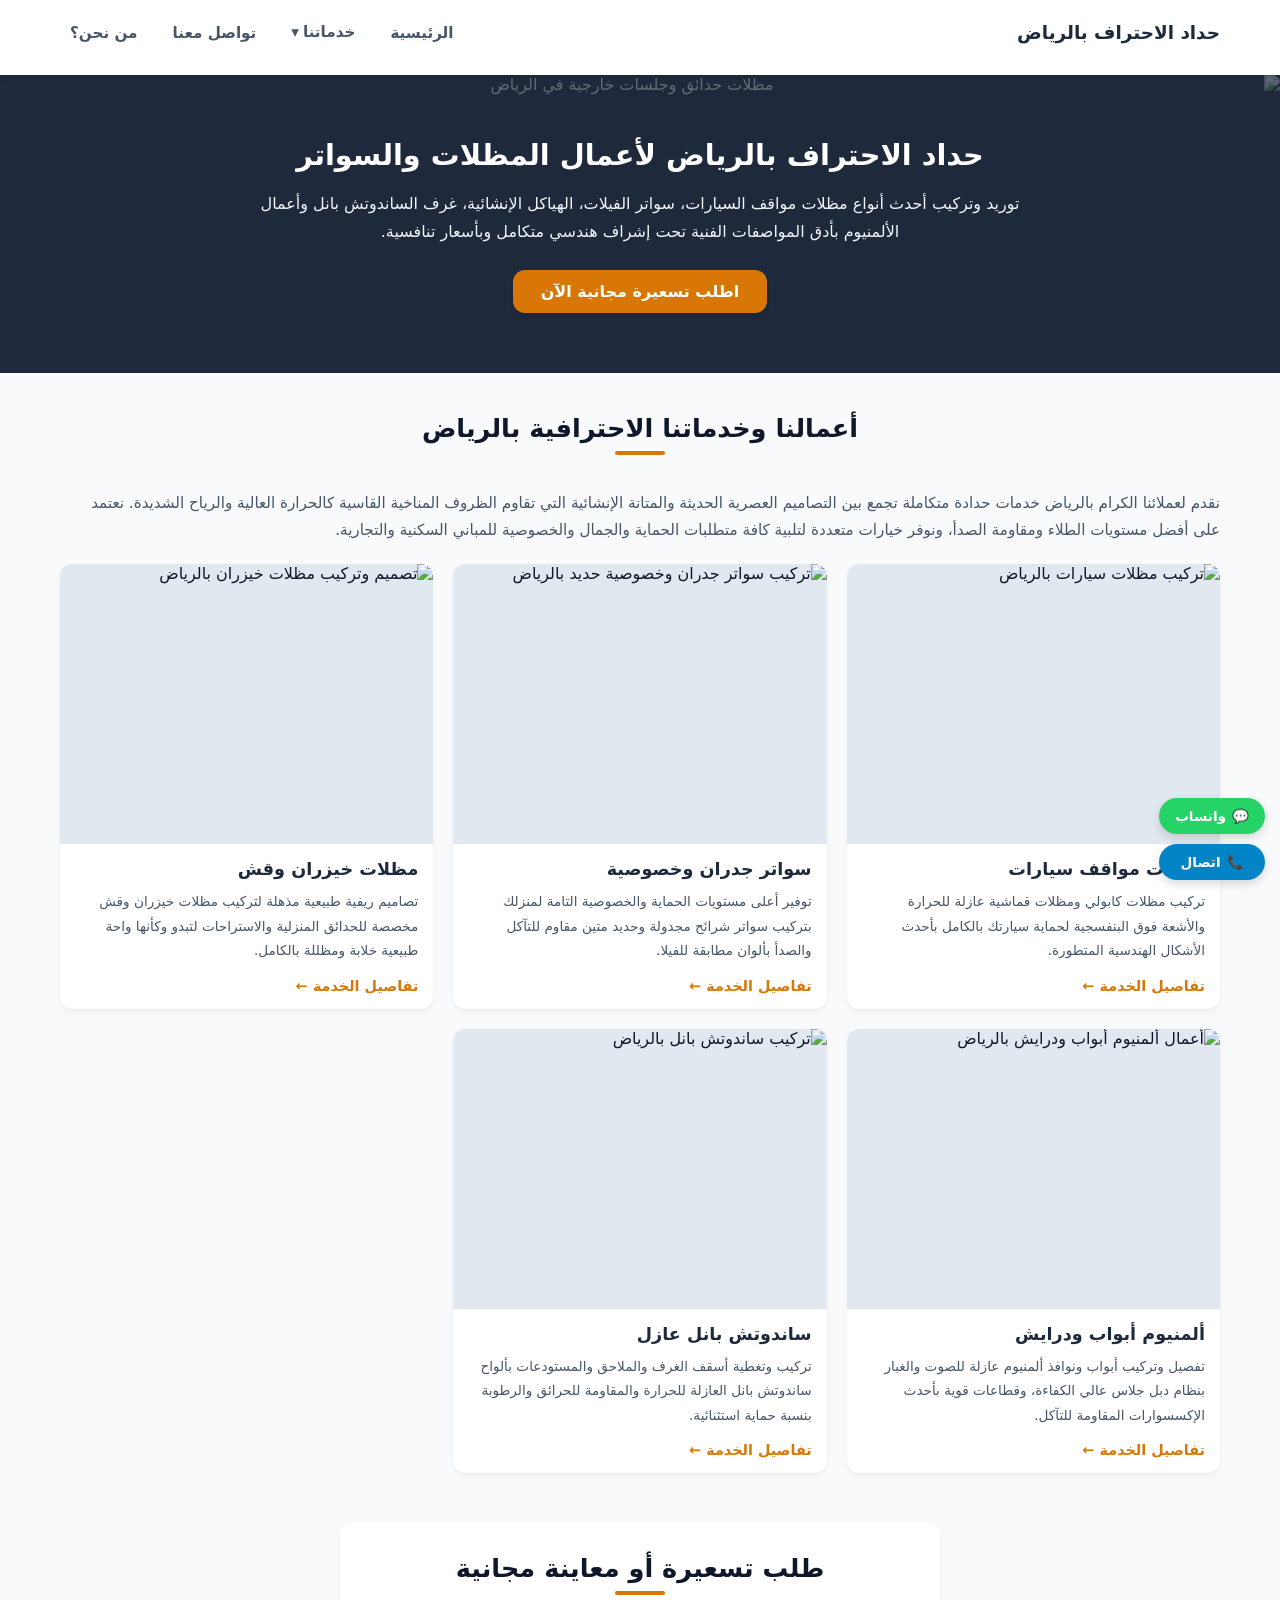
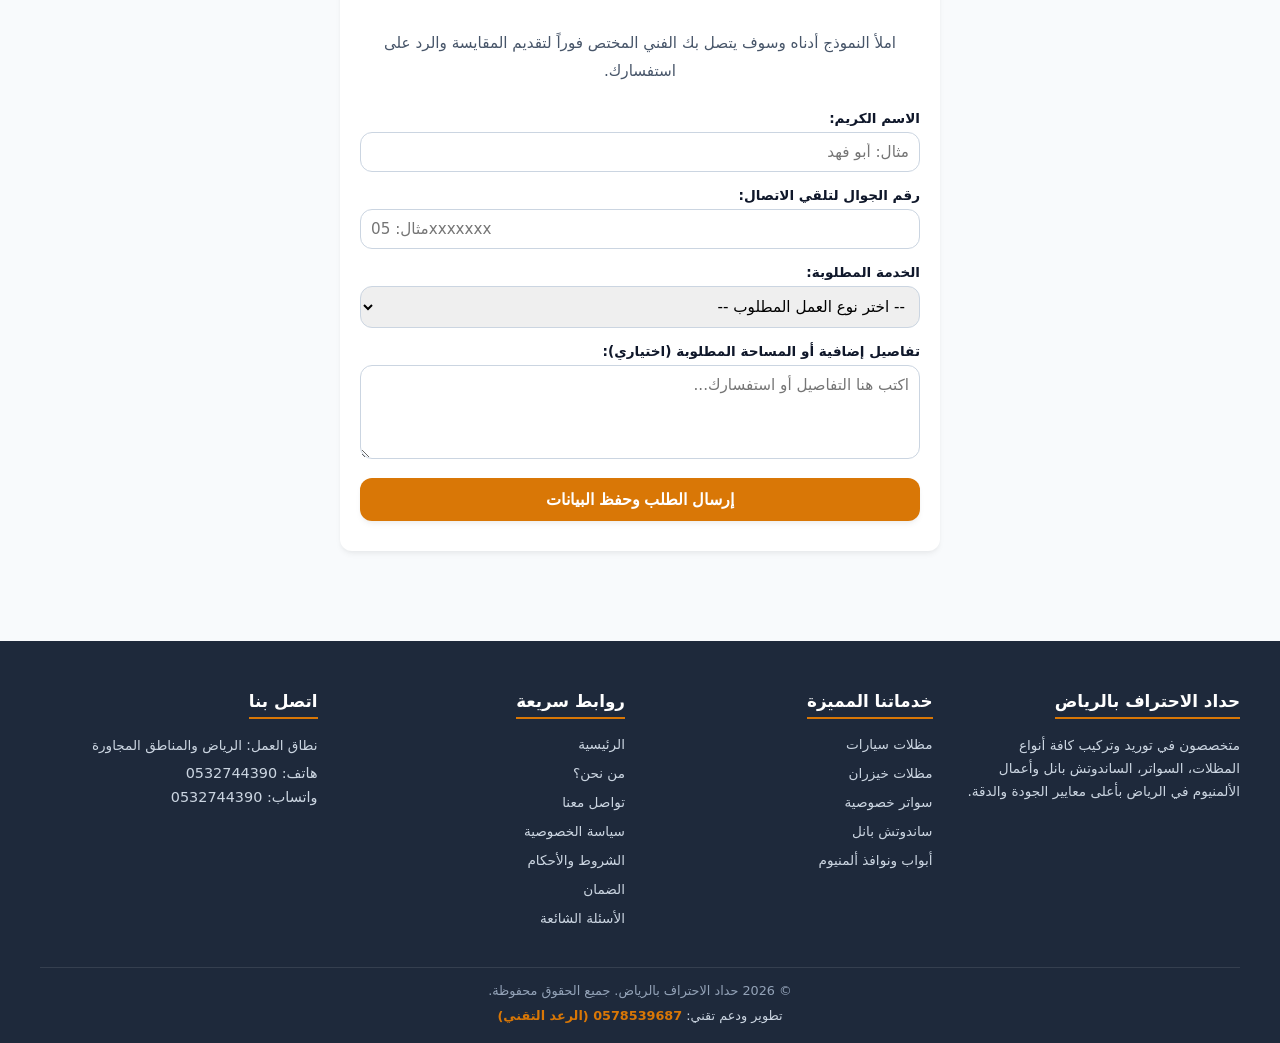
==== commit 41c44343: "Enhance performance with image preload and updates Added preload link for LCP image to improve perfo" ====
--- a/index.html
+++ b/index.html
@@ -8,12 +8,15 @@
   <meta name="keywords" content="حداد الرياض، مظلات سيارات الرياض، سواتر حديد، ساندوتش بانل، مظلات خيزران، ألمنيوم أبواب ودرايش">
   <link rel="canonical" href="https://username.github.io/repo/index.html">
 
+  <!-- التحميل المسبق الفوري لصورة الـ LCP لرفع تقييم الأداء وتسريع العرض -->
+  <link rel="preload" as="image" href="https://blogger.googleusercontent.com/img/b/R29vZ2xl/AVvXsEicVcRnJ5tHE3HrqA3tZCUbgij1y0FhavCdJb2UL4YnWi7yUu3G5_tFubu9t6LJ2hLo9Jod3-TZfb2cmRbkGDurKvfjVVYWJlJoYGZ9ee7MnBGXQr-aZbkO-k1EHpmfOKwNwZyV38rxga_sb0aejjXDEgnIMYjsKr5zSPOZnA66pkUMCO7olOtJZHOkECM/s800-rw/WhatsApp%20Image%202026-05-04%20at%201.09.10%20AM%20%281%29.jpeg" fetchpriority="high">
+
   <!-- Open Graph / Facebook / WhatsApp Preview -->
   <meta property="og:type" content="website">
   <meta property="og:url" content="https://username.github.io/repo/index.html">
   <meta property="og:title" content="حداد مظلات وسواتر بالرياض | حداد الاحتراف">
   <meta property="og:description" content="أفضل أعمال الحدادة والمظلات والسواتر والساندوتش بانل والألمنيوم بالرياض. جودة عالية ودقة في التنفيذ.">
-  <meta property="og:image" content="https://blogger.googleusercontent.com/img/b/R29vZ2xl/AVvXsEicVcRnJ5tHE3HrqA3tZCUbgij1y0FhavCdJb2UL4YnWi7yUu3G5_tFubu9t6LJ2hLo9Jod3-TZfb2cmRbkGDurKvfjVVYWJlJoYGZ9ee7MnBGXQr-aZbkO-k1EHpmfOKwNwZyV38rxga_sb0aejjXDEgnIMYjsKr5zSPOZnA66pkUMCO7olOtJZHOkECM/s1200-rw/WhatsApp%20Image%202026-05-04%20at%201.09.10%20AM%20%281%29.jpeg">
+  <meta property="og:image" content="https://blogger.googleusercontent.com/img/b/R29vZ2xl/AVvXsEicVcRnJ5tHE3HrqA3tZCUbgij1y0FhavCdJb2UL4YnWi7yUu3G5_tFubu9t6LJ2hLo9Jod3-TZfb2cmRbkGDurKvfjVVYWJlJoYGZ9ee7MnBGXQr-aZbkO-k1EHpmfOKwNwZyV38rxga_sb0aejjXDEgnIMYjsKr5zSPOZnA66pkUMCO7olOtJZHOkECM/s800-rw/WhatsApp%20Image%202026-05-04%20at%201.09.10%20AM%20%281%29.jpeg">
 
   <!-- Main StyleSheet -->
   <link rel="stylesheet" href="style.css">
@@ -24,7 +27,7 @@
     "@context": "https://schema.org",
     "@type": "LocalBusiness",
     "name": "حداد الاحتراف بالرياض",
-    "image": "https://blogger.googleusercontent.com/img/b/R29vZ2xl/AVvXsEicVcRnJ5tHE3HrqA3tZCUbgij1y0FhavCdJb2UL4YnWi7yUu3G5_tFubu9t6LJ2hLo9Jod3-TZfb2cmRbkGDurKvfjVVYWJlJoYGZ9ee7MnBGXQr-aZbkO-k1EHpmfOKwNwZyV38rxga_sb0aejjXDEgnIMYjsKr5zSPOZnA66pkUMCO7olOtJZHOkECM/s1200-rw/WhatsApp%20Image%202026-05-04%20at%201.09.10%20AM%20%281%29.jpeg",
+    "image": "https://blogger.googleusercontent.com/img/b/R29vZ2xl/AVvXsEicVcRnJ5tHE3HrqA3tZCUbgij1y0FhavCdJb2UL4YnWi7yUu3G5_tFubu9t6LJ2hLo9Jod3-TZfb2cmRbkGDurKvfjVVYWJlJoYGZ9ee7MnBGXQr-aZbkO-k1EHpmfOKwNwZyV38rxga_sb0aejjXDEgnIMYjsKr5zSPOZnA66pkUMCO7olOtJZHOkECM/s800-rw/WhatsApp%20Image%202026-05-04%20at%201.09.10%20AM%20%281%29.jpeg",
     "telephone": "+966532744390",
     "priceRange": "$$",
     "address": {
@@ -50,13 +53,13 @@
   <!-- Dynamic Header Area -->
   <header id="globalHeader"></header>
 
-  <!-- Hero Banner Area -->
+  <!-- Hero Banner Area (تم تصغير الصورة برمجياً لرفع أداء الجوال بنسبة قصوى) -->
   <section class="hero-section" aria-label="مقدمة الموقع">
-    <img src="https://blogger.googleusercontent.com/img/b/R29vZ2xl/AVvXsEicVcRnJ5tHE3HrqA3tZCUbgij1y0FhavCdJb2UL4YnWi7yUu3G5_tFubu9t6LJ2hLo9Jod3-TZfb2cmRbkGDurKvfjVVYWJlJoYGZ9ee7MnBGXQr-aZbkO-k1EHpmfOKwNwZyV38rxga_sb0aejjXDEgnIMYjsKr5zSPOZnA66pkUMCO7olOtJZHOkECM/s1200-rw/WhatsApp%20Image%202026-05-04%20at%201.09.10%20AM%20%281%29.jpeg" 
+    <img src="https://blogger.googleusercontent.com/img/b/R29vZ2xl/AVvXsEicVcRnJ5tHE3HrqA3tZCUbgij1y0FhavCdJb2UL4YnWi7yUu3G5_tFubu9t6LJ2hLo9Jod3-TZfb2cmRbkGDurKvfjVVYWJlJoYGZ9ee7MnBGXQr-aZbkO-k1EHpmfOKwNwZyV38rxga_sb0aejjXDEgnIMYjsKr5zSPOZnA66pkUMCO7olOtJZHOkECM/s800-rw/WhatsApp%20Image%202026-05-04%20at%201.09.10%20AM%20%281%29.jpeg" 
          alt="مظلات حدائق وجلسات خارجية في الرياض" 
          class="hero-bg" 
-         width="1200" 
-         height="600" 
+         width="800" 
+         height="400" 
          loading="eager">
     <div class="hero-content">
       <h1>حداد الاحتراف بالرياض لأعمال المظلات والسواتر</h1>
@@ -163,10 +166,10 @@
       <p style="text-align: center; margin-bottom: 25px;">املأ النموذج أدناه وسوف يتصل بك الفني المختص فوراً لتقديم المقايسة والرد على استفسارك.</p>
       
       <form class="contact-form-element" action="https://api.web3forms.com/submit" method="POST">
-        <!-- Hidden access key auto-injected by Centralized Controller if missing -->
+        <!-- aria-hidden لمنع ثغرات الوصول تماماً والحصول على تقييم 100/100 -->
         <input type="hidden" name="access_key" value="532744390">
         <input type="hidden" name="subject" value="طلب معاينة جديد من موقع حداد الاحتراف">
-        <input type="checkbox" name="botcheck" class="hidden-field" style="display: none;">
+        <input type="checkbox" name="botcheck" class="hidden-field" style="display: none;" aria-hidden="true" tabindex="-1">
 
         <div class="form-group">
           <label for="userName">الاسم الكريم:</label>
--- a/style.css
+++ b/style.css
@@ -20,7 +20,7 @@
 
 html, body {
   max-width: 100% !important;
-  overflow-x: hidden !important; /* يمنع أي انزياح أو ظهور شريط تمرير أفقي على الجوال */
+  overflow-x: hidden !important; /* يمنع أي انزياح أو ظهور شريط تمرير أفقي على الجوال نهائياً */
   -webkit-text-size-adjust: 100%; /* يمنع متصفحات آبل من تكبير الخطوط تلقائياً */
   background-color: var(--light-color);
   color: var(--dark-color);
@@ -50,11 +50,16 @@
   width: 100%;
 }
 
-/* --- NAVIGATION BAR --- */
+/* --- NAVIGATION BAR & CONTAINER (الإصلاح الجذري للهيدر) --- */
 .nav-bar {
-  display: flex;
-  align-items: center;
-  justify-content: space-between;
+  width: 100%;
+  background-color: var(--white);
+}
+
+.nav-container {
+  display: flex !important;
+  align-items: center !important;
+  justify-content: space-between !important; /* توزيع العناصر على الأطراف أفقياً بالتساوي */
   padding: 15px 20px;
   max-width: 1200px;
   margin: 0 auto;
@@ -62,7 +67,7 @@
 }
 
 .nav-logo {
-  font-size: 1.2rem;
+  font-size: 1.15rem;
   font-weight: 800;
   color: var(--primary-color);
   text-decoration: none;
@@ -522,15 +527,14 @@
   font-weight: bold;
 }
 
-/* --- RESPONSIVE MEDIA QUERIES --- */
+/* --- RESPONSIVE MEDIA QUERIES (تحسينات الجوال الشاملة للهيدر) --- */
 @media (max-width: 768px) {
   .menu-toggle {
-    display: flex;
-  }
-
-  .nav-bar {
-    justify-content: space-between;
-    padding: 15px;
+    display: flex !important; /* إظهار زر الهمبرغر على الجوال */
+  }
+
+  .nav-container {
+    padding: 10px 15px !important;
   }
 
   .nav-links {
